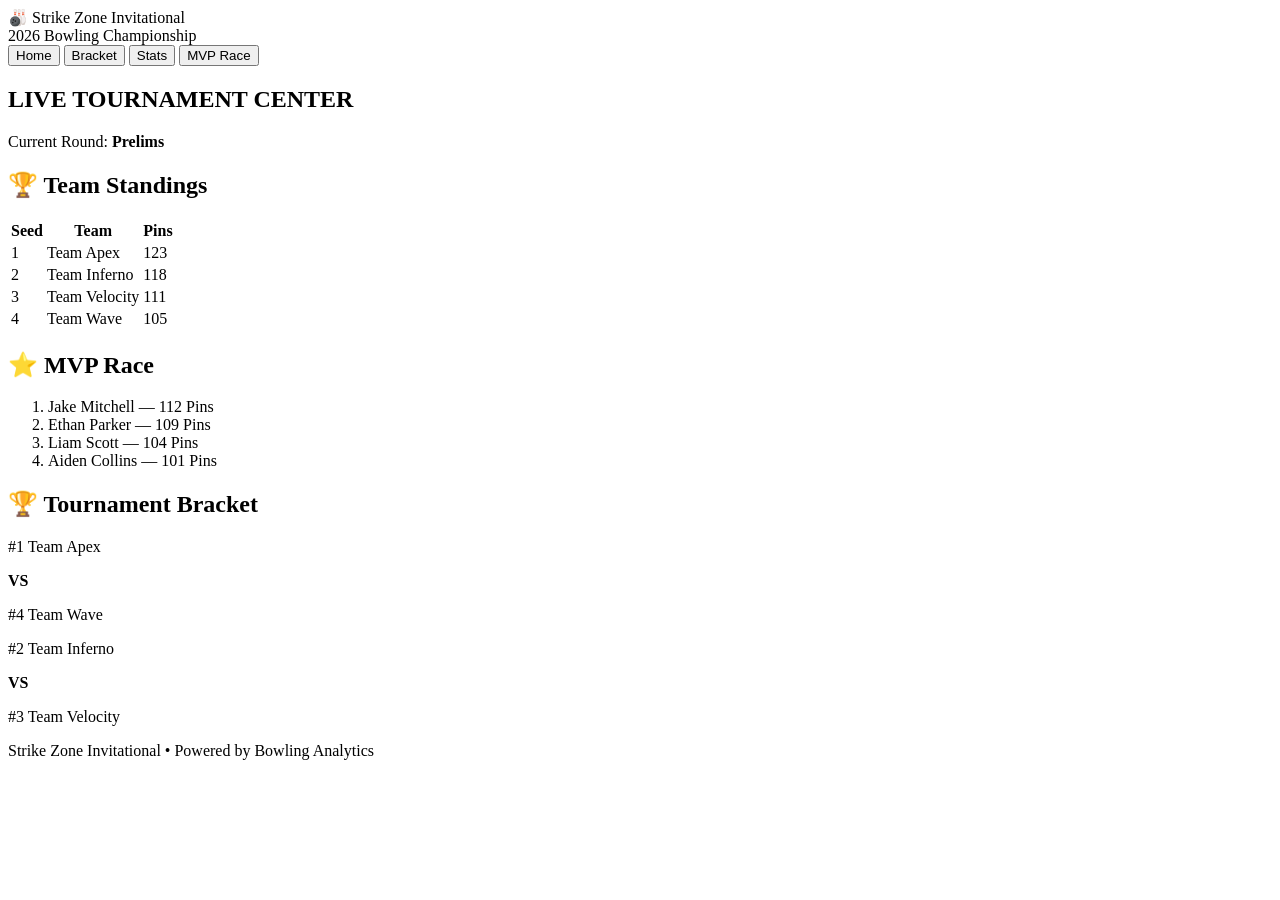
==== index.html @ a1ef9fd1 "Create index.html" ====
<!DOCTYPE html>
<html lang="en">
<head>
    <meta charset="UTF-8">
    <meta name="viewport" content="width=device-width, initial-scale=1.0">
    <title>Strike Zone Invitational</title>
    <link rel="stylesheet" href="styles.css">
</head>

<body>

<header>
    <div class="logo">
        🎳 Strike Zone Invitational
    </div>
    <div class="subtitle">
        2026 Bowling Championship
    </div>
</header>


<nav>
    <button>Home</button>
    <button>Bracket</button>
    <button>Stats</button>
    <button>MVP Race</button>
</nav>


<section class="hero">
    <h1>LIVE TOURNAMENT CENTER</h1>
    <p>Current Round: <strong>Prelims</strong></p>
</section>


<section class="cards">

    <div class="card">
        <h2>🏆 Team Standings</h2>

        <table>
            <tr>
                <th>Seed</th>
                <th>Team</th>
                <th>Pins</th>
            </tr>

            <tr>
                <td>1</td>
                <td>Team Apex</td>
                <td>123</td>
            </tr>

            <tr>
                <td>2</td>
                <td>Team Inferno</td>
                <td>118</td>
            </tr>

            <tr>
                <td>3</td>
                <td>Team Velocity</td>
                <td>111</td>
            </tr>

            <tr>
                <td>4</td>
                <td>Team Wave</td>
                <td>105</td>
            </tr>

        </table>
    </div>


    <div class="card">
        <h2>⭐ MVP Race</h2>

        <ol>
            <li>Jake Mitchell — 112 Pins</li>
            <li>Ethan Parker — 109 Pins</li>
            <li>Liam Scott — 104 Pins</li>
            <li>Aiden Collins — 101 Pins</li>
        </ol>

    </div>


</section>


<section class="bracket">

<h2>🏆 Tournament Bracket</h2>

<div class="match">
    <p>#1 Team Apex</p>
    <strong>VS</strong>
    <p>#4 Team Wave</p>
</div>


<div class="match">
    <p>#2 Team Inferno</p>
    <strong>VS</strong>
    <p>#3 Team Velocity</p>
</div>


</section>


<footer>
    Strike Zone Invitational • Powered by Bowling Analytics
</footer>


<script src="app.js"></script>

</body>
</html>
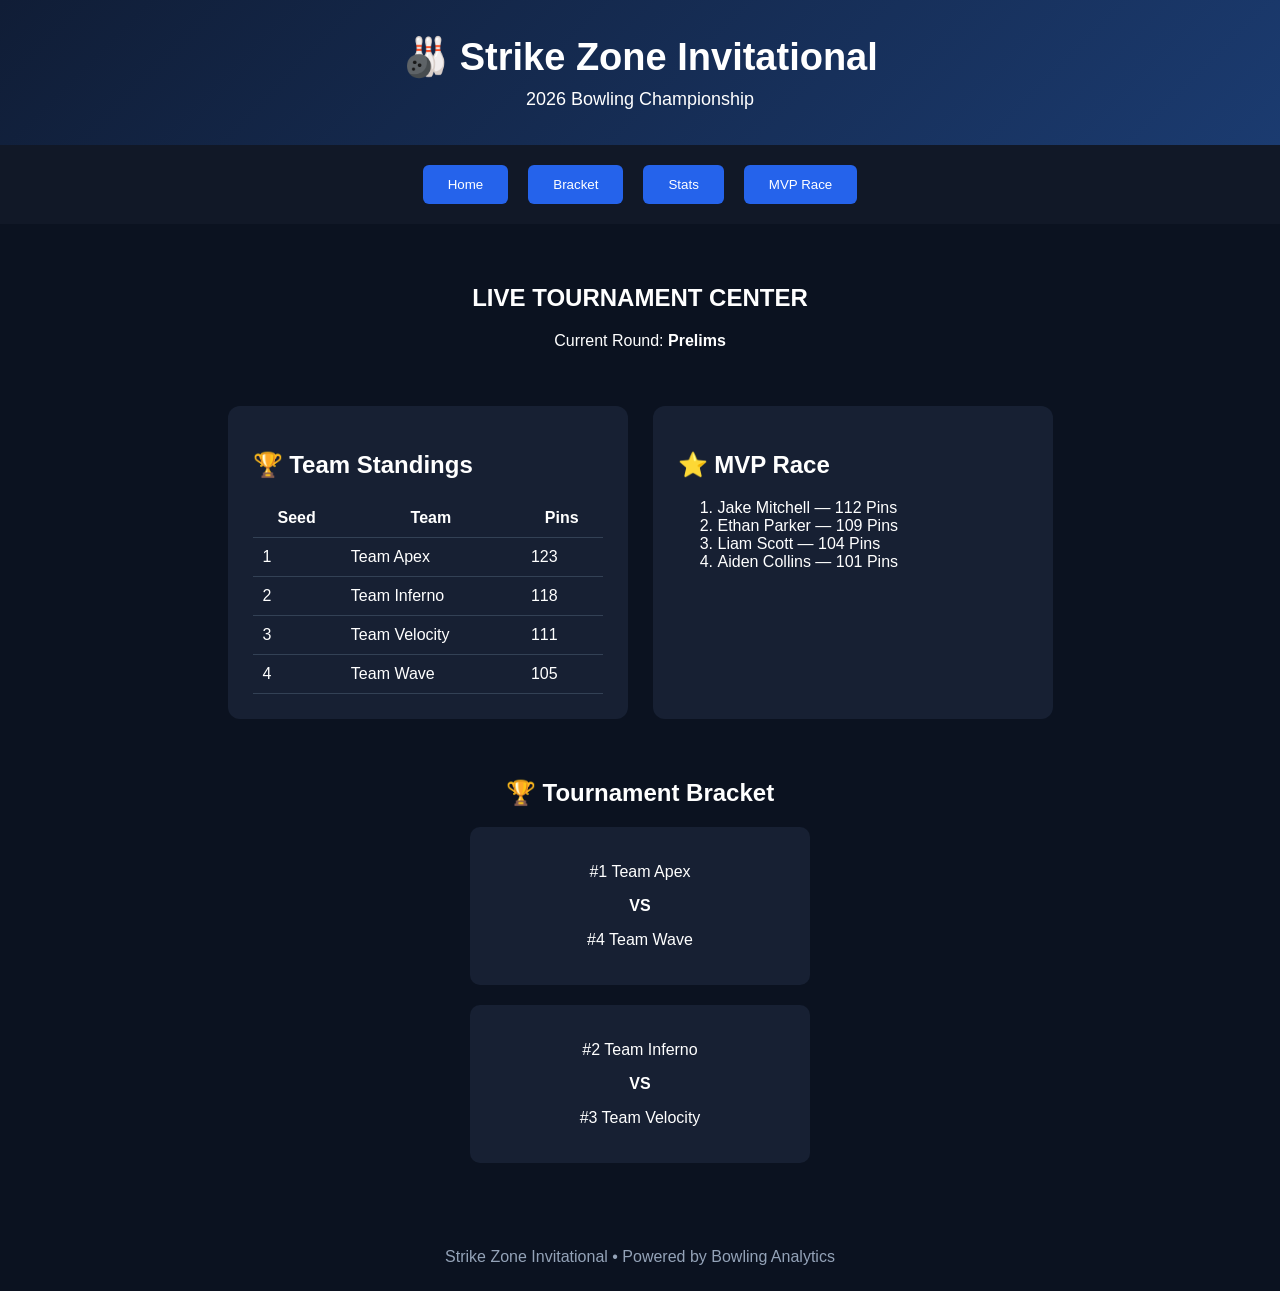
==== commit 10cbf01c: "Update index.html" ====
--- a/index.html
+++ b/index.html
@@ -115,6 +115,7 @@
 </footer>
 
 
+<script src="data.js"></script>
 <script src="app.js"></script>
 
 </body>
--- a/styles.css
+++ b/styles.css
@@ -0,0 +1,100 @@
+body {
+    margin: 0;
+    font-family: Arial, Helvetica, sans-serif;
+    background: #0b1220;
+    color: white;
+}
+
+
+header {
+    background: linear-gradient(135deg,#101d36,#1b3b70);
+    padding: 35px;
+    text-align: center;
+}
+
+
+.logo {
+    font-size: 38px;
+    font-weight: bold;
+}
+
+
+.subtitle {
+    margin-top: 10px;
+    font-size: 18px;
+}
+
+
+nav {
+    display:flex;
+    justify-content:center;
+    gap:20px;
+    padding:20px;
+    background:#111827;
+}
+
+
+button {
+    background:#2563eb;
+    color:white;
+    border:none;
+    padding:12px 25px;
+    border-radius:6px;
+    cursor:pointer;
+}
+
+
+.hero {
+    text-align:center;
+    padding:40px;
+}
+
+
+.cards {
+    display:flex;
+    gap:25px;
+    justify-content:center;
+    flex-wrap:wrap;
+}
+
+
+.card {
+    background:#172033;
+    padding:25px;
+    border-radius:12px;
+    width:350px;
+}
+
+
+table {
+    width:100%;
+    border-collapse:collapse;
+}
+
+
+td,th {
+    padding:10px;
+    border-bottom:1px solid #334155;
+}
+
+
+.bracket {
+    text-align:center;
+    padding:40px;
+}
+
+
+.match {
+    background:#172033;
+    margin:20px auto;
+    padding:20px;
+    width:300px;
+    border-radius:10px;
+}
+
+
+footer {
+    text-align:center;
+    padding:25px;
+    color:#94a3b8;
+}
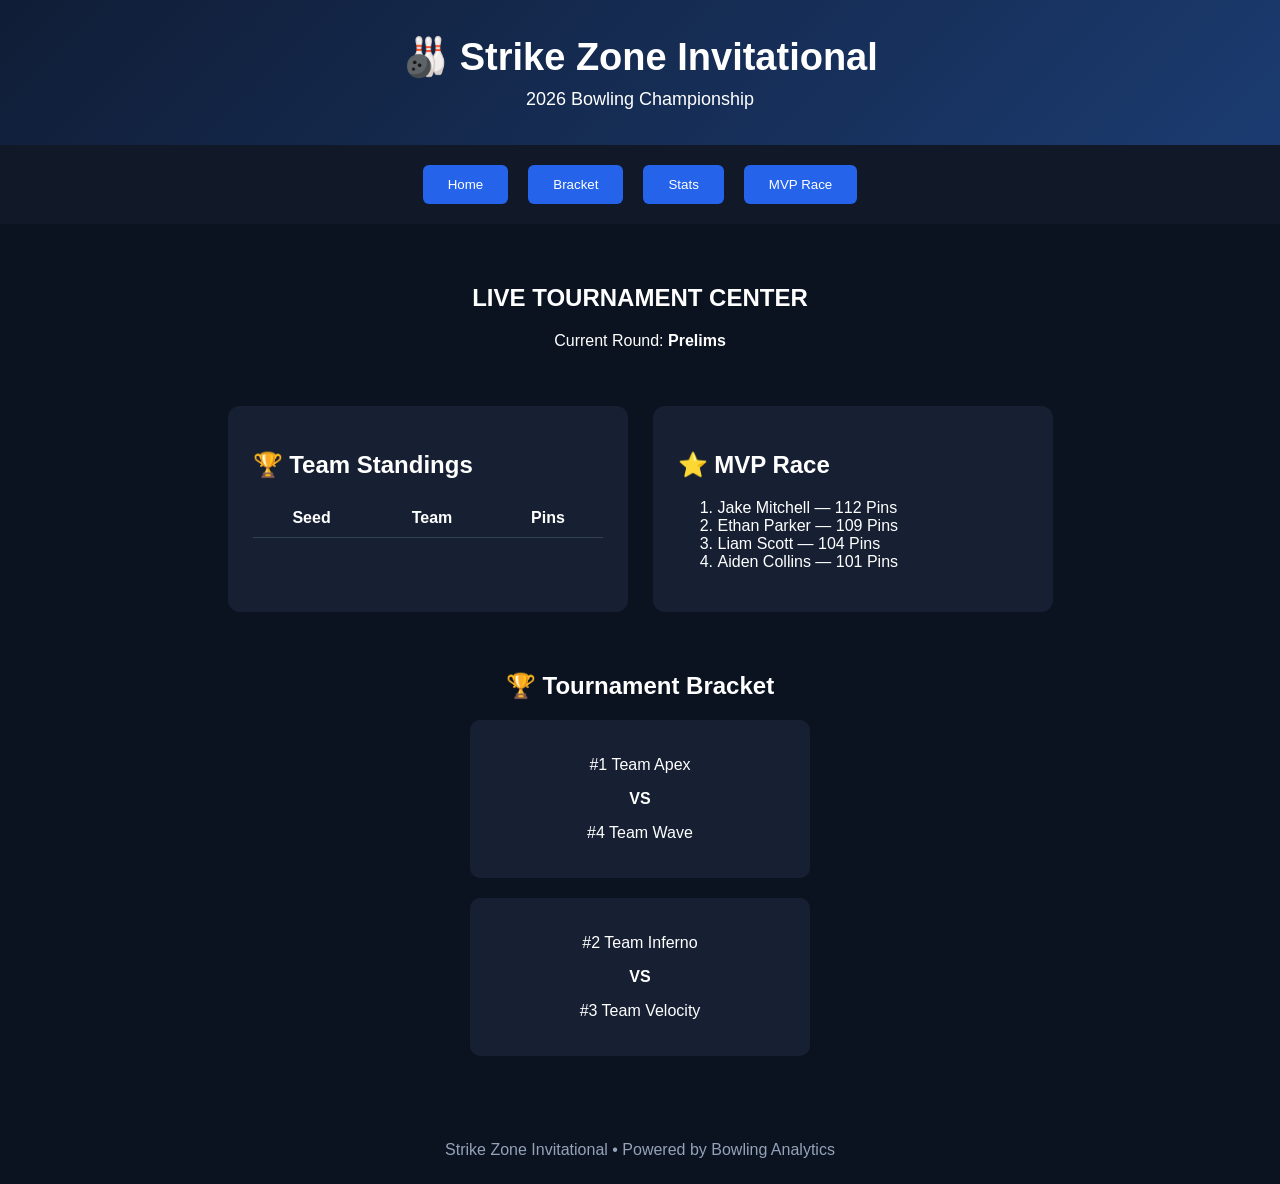
==== commit 416bf37c: "Update index.html" ====
--- a/index.html
+++ b/index.html
@@ -36,42 +36,26 @@
 <section class="cards">
 
     <div class="card">
-        <h2>🏆 Team Standings</h2>
 
-        <table>
-            <tr>
-                <th>Seed</th>
-                <th>Team</th>
-                <th>Pins</th>
-            </tr>
+<h2>🏆 Team Standings</h2>
 
-            <tr>
-                <td>1</td>
-                <td>Team Apex</td>
-                <td>123</td>
-            </tr>
+<table>
 
-            <tr>
-                <td>2</td>
-                <td>Team Inferno</td>
-                <td>118</td>
-            </tr>
+<thead>
+<tr>
+<th>Seed</th>
+<th>Team</th>
+<th>Pins</th>
+</tr>
+</thead>
 
-            <tr>
-                <td>3</td>
-                <td>Team Velocity</td>
-                <td>111</td>
-            </tr>
+<tbody id="teamStandings">
 
-            <tr>
-                <td>4</td>
-                <td>Team Wave</td>
-                <td>105</td>
-            </tr>
+</tbody>
 
-        </table>
-    </div>
+</table>
 
+</div>
 
     <div class="card">
         <h2>⭐ MVP Race</h2>
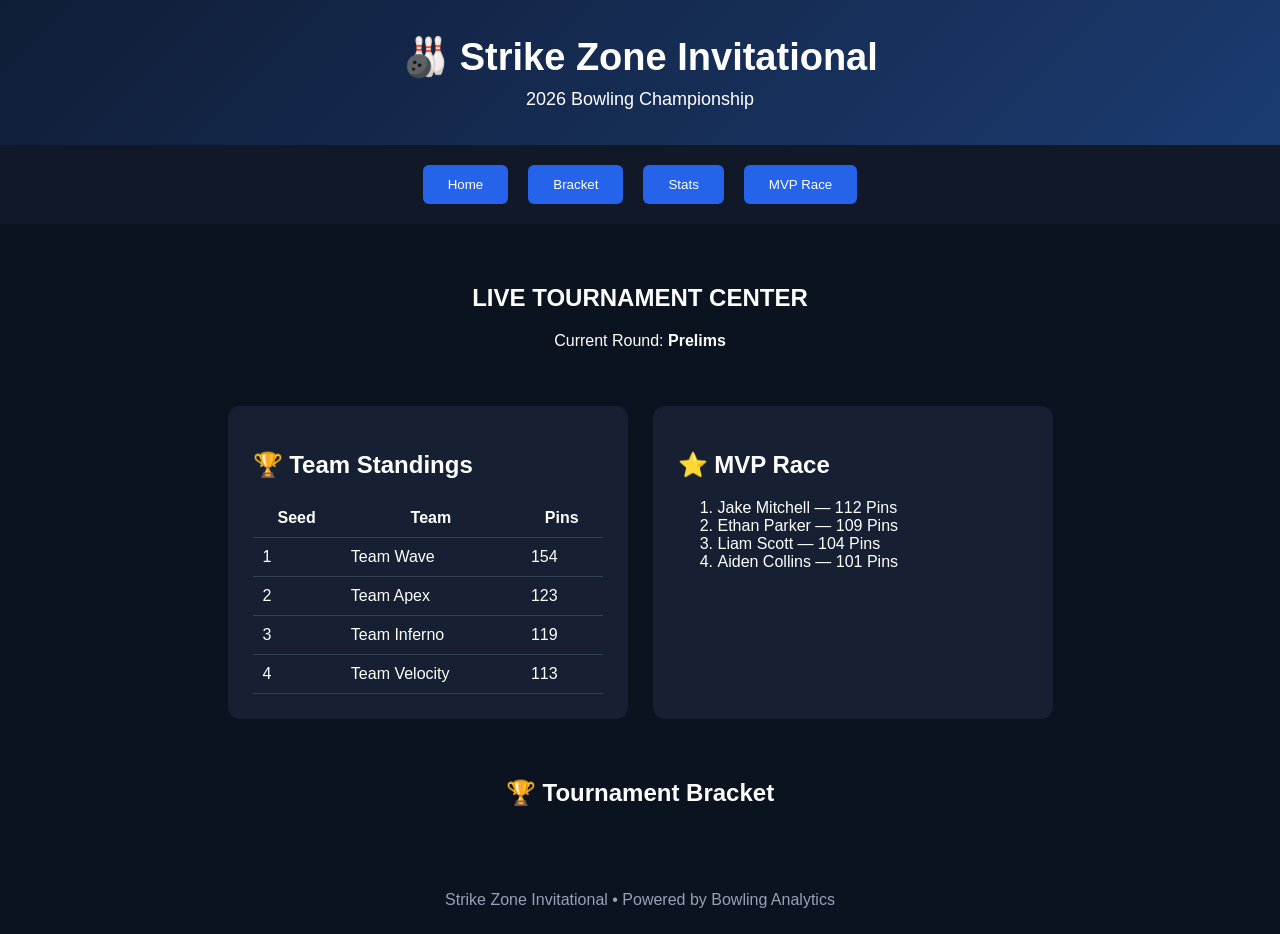
==== commit a9054118: "Update index.html" ====
--- a/index.html
+++ b/index.html
@@ -77,19 +77,9 @@
 
 <h2>🏆 Tournament Bracket</h2>
 
-<div class="match">
-    <p>#1 Team Apex</p>
-    <strong>VS</strong>
-    <p>#4 Team Wave</p>
+<div id="bracket">
+
 </div>
-
-
-<div class="match">
-    <p>#2 Team Inferno</p>
-    <strong>VS</strong>
-    <p>#3 Team Velocity</p>
-</div>
-
 
 </section>
 
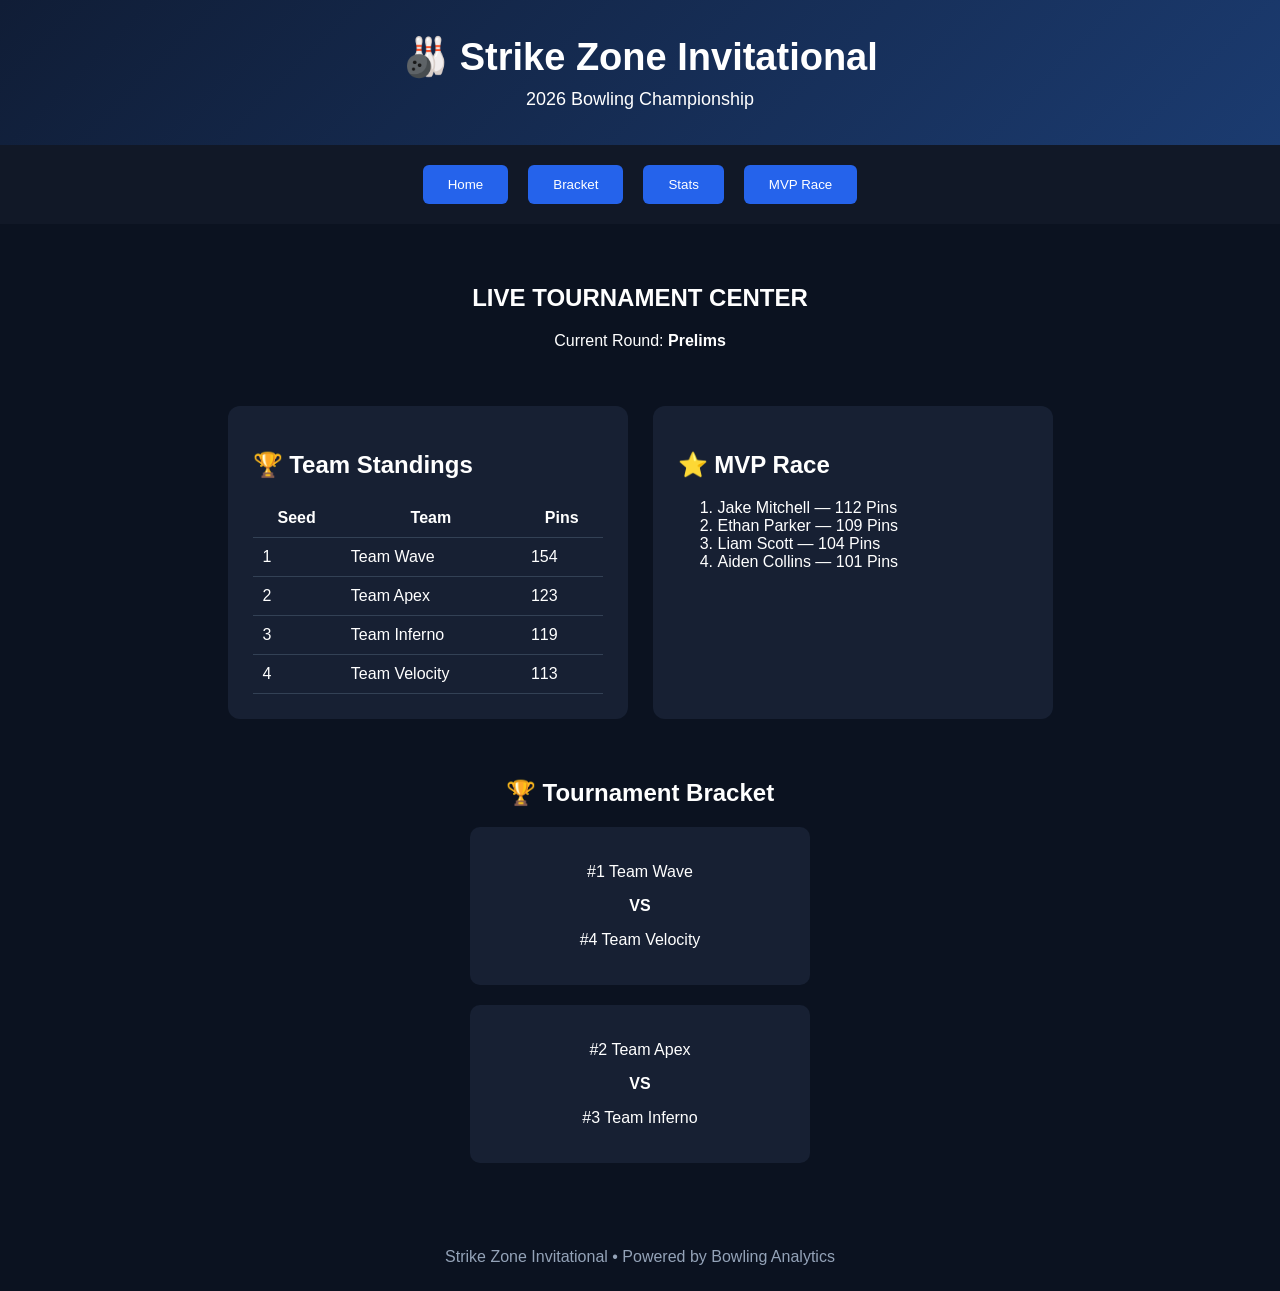
==== commit 19eed37d: "Update index.html" ====
--- a/index.html
+++ b/index.html
@@ -77,7 +77,24 @@
 
 <h2>🏆 Tournament Bracket</h2>
 
-<div id="bracket">
+<div id="bracket" class="bracket-container">
+
+    <div class="round">
+        <h3>Semifinals</h3>
+        <div id="semifinals"></div>
+    </div>
+
+
+    <div class="round">
+        <h3>Finals</h3>
+        <div id="finals"></div>
+    </div>
+
+
+    <div class="round">
+        <h3>Placement</h3>
+        <div id="placement"></div>
+    </div>
 
 </div>
 
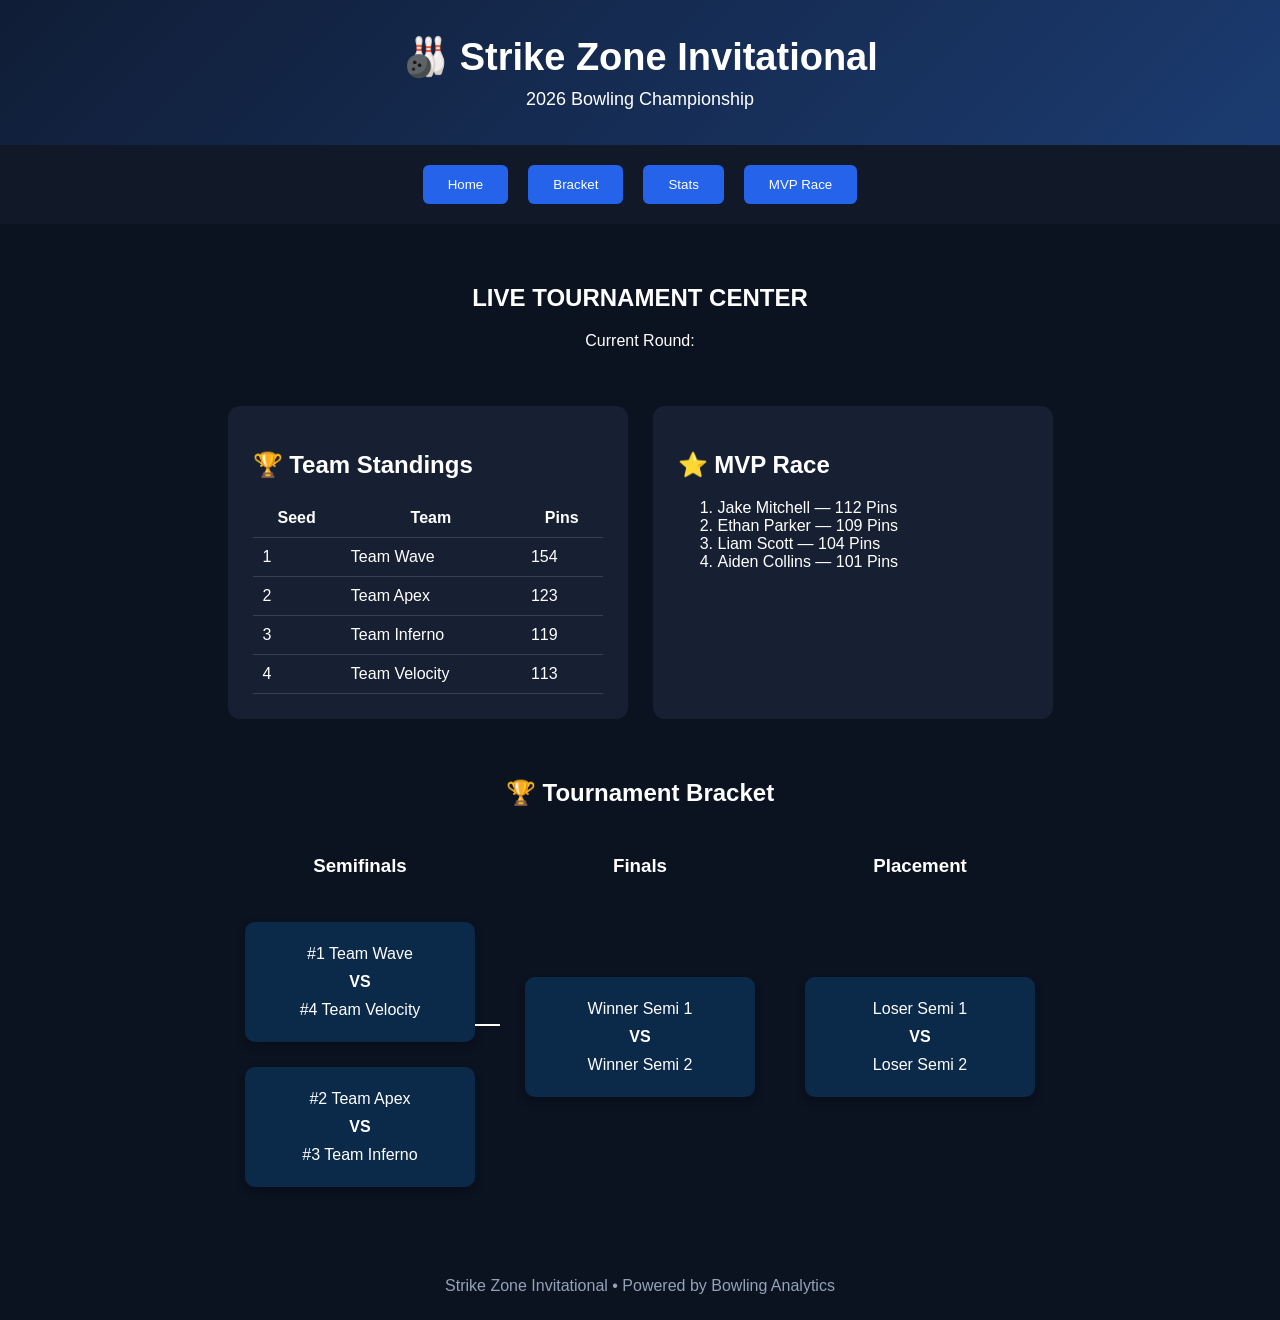
==== commit 52673dc2: "Update index.html" ====
--- a/index.html
+++ b/index.html
@@ -29,7 +29,7 @@
 
 <section class="hero">
     <h1>LIVE TOURNAMENT CENTER</h1>
-    <p>Current Round: <strong>Prelims</strong></p>
+    <p>Current Round: <strong id="currentRound"></strong></p>
 </section>
 
 
--- a/styles.css
+++ b/styles.css
@@ -98,3 +98,92 @@
     padding:25px;
     color:#94a3b8;
 }
+
+.bracket-container {
+    display: flex;
+    justify-content: center;
+    gap: 50px;
+    margin-top: 30px;
+}
+
+
+.round {
+    display: flex;
+    flex-direction: column;
+    align-items: center;
+    min-width: 220px;
+}
+
+
+.round h3 {
+    margin-bottom: 20px;
+}
+
+
+.match {
+    background: #0b2a4a;
+    color: white;
+    border-radius: 10px;
+    padding: 15px;
+    margin: 25px 0;
+    width: 200px;
+    text-align: center;
+    box-shadow: 0 4px 10px rgba(0,0,0,0.25);
+}
+
+.match p {
+    margin: 8px 0;
+    color: white;
+}
+
+.match strong {
+    display: block;
+    margin: 10px;
+    color: white;
+}
+
+.bracket-container {
+    position: relative;
+}
+
+
+.round {
+    position: relative;
+}
+
+
+/* Lines connecting semifinal matches to finals */
+
+.round:nth-child(1) .match:first-child::after,
+.round:nth-child(1) .match:last-child::after {
+    content: "";
+    position: absolute;
+    right: -25px;
+    width: 25px;
+    height: 2px;
+    background: white;
+}
+
+
+.round:nth-child(1) .match:first-child::after {
+    top: 50%;
+}
+
+
+.round:nth-child(1) .match:last-child::after {
+    top: 50%;
+}
+
+
+/* Space finals match */
+
+#finals .match {
+    margin-top: 80px;
+}
+
+
+/* Space placement match */
+
+#placement .match {
+    margin-top: 80px;
+}
